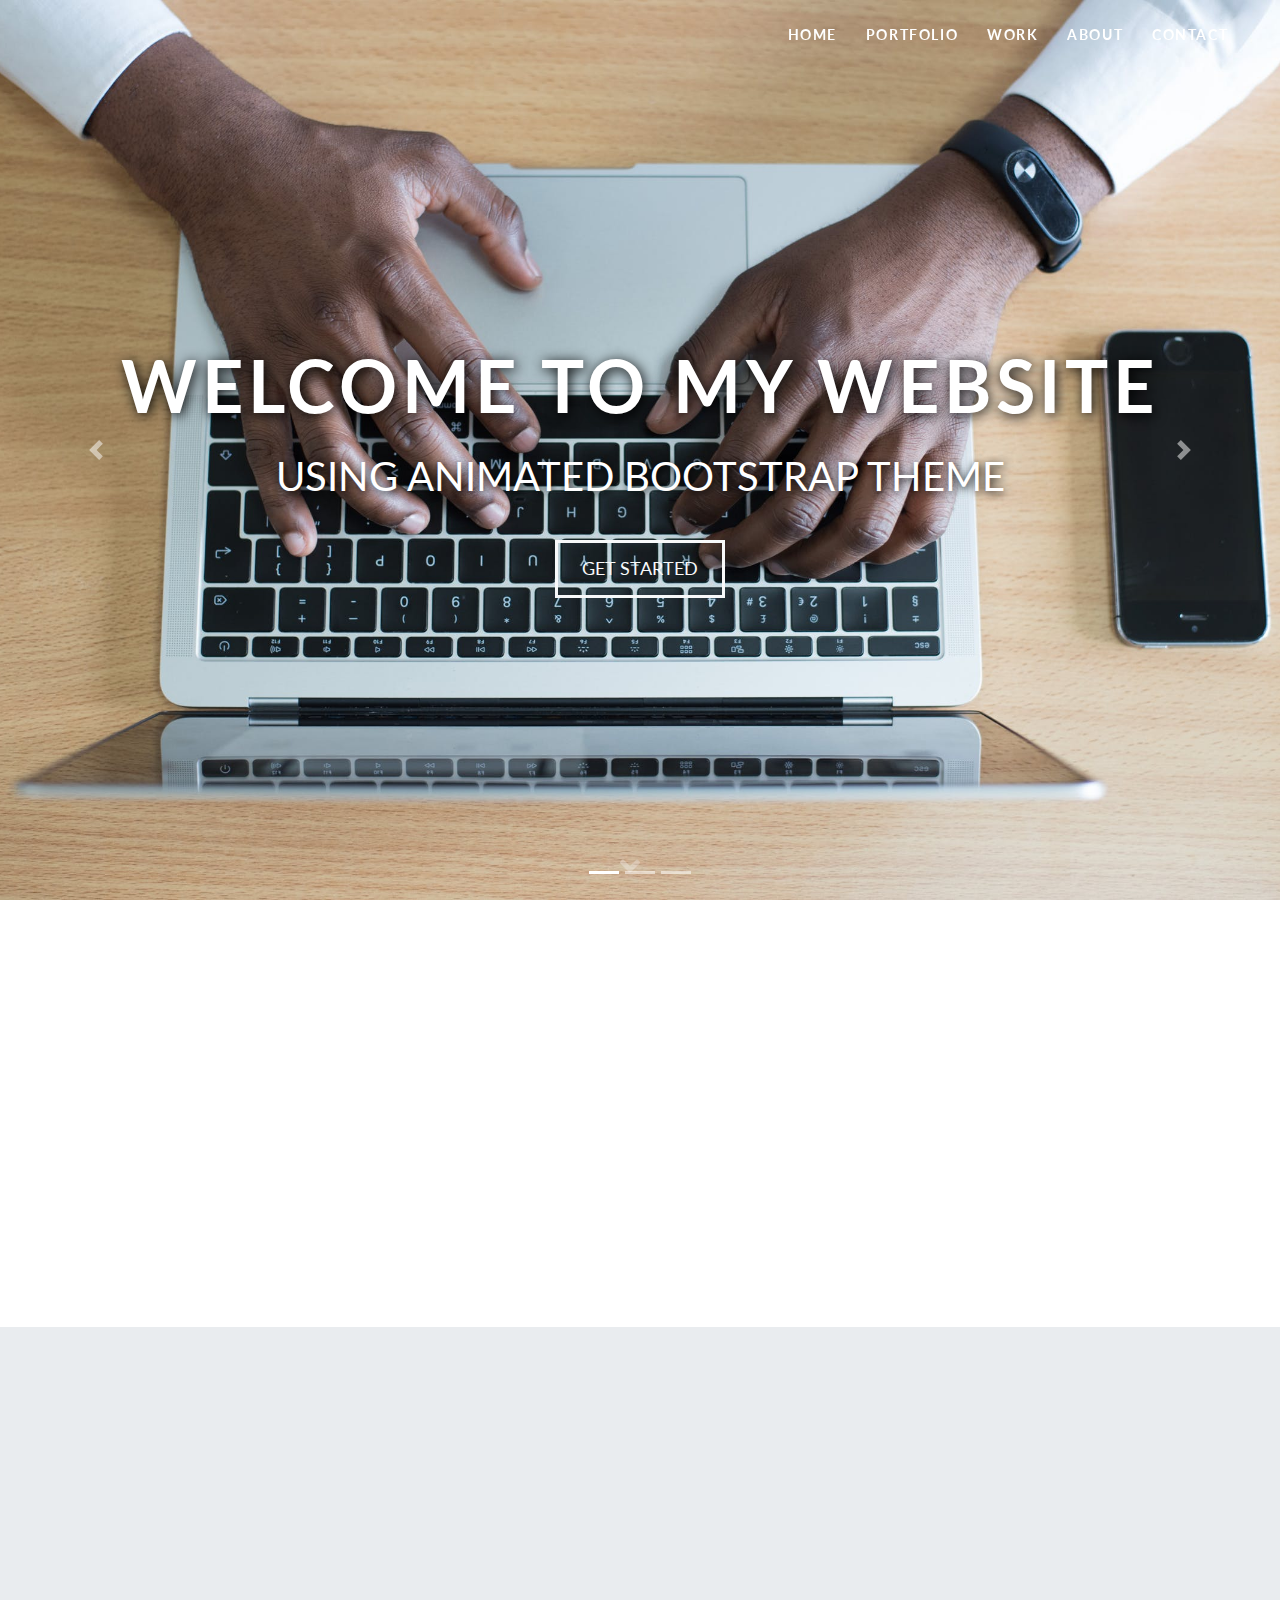
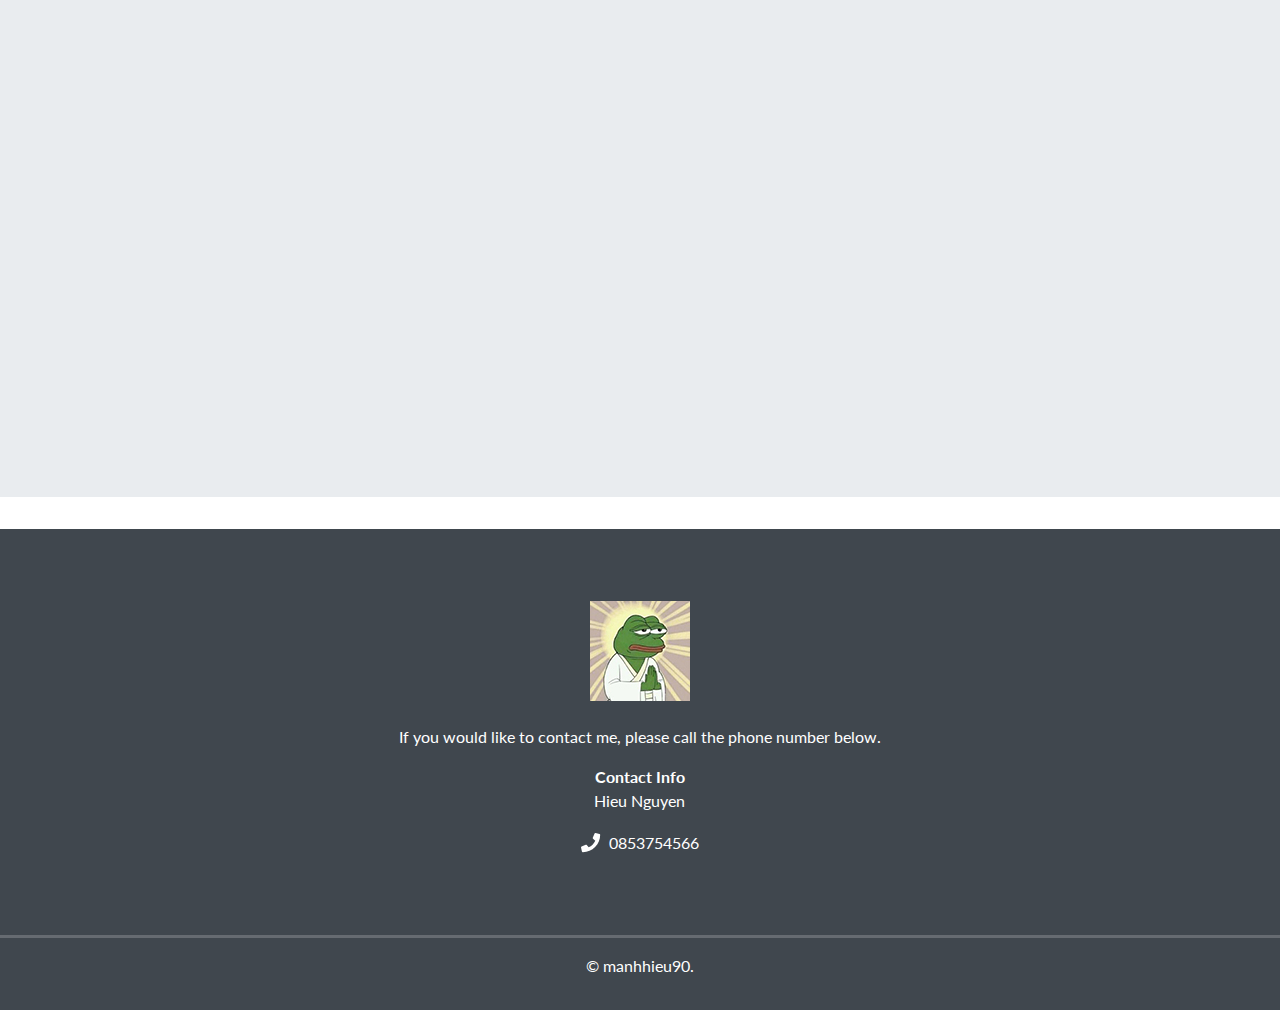
==== index.html @ 37bef9cb "First commit" ====
﻿<!DOCTYPE html>
<html lang="en">
<head>
    <title>Home Page</title>
    <meta charset="utf-8" />
    <meta name="viewport" content="width=device-width, initial-scale=1" />
    <link rel="shortcut icon" href="img/Letter_H_blue_34993.ico" />
    <link rel="stylesheet" href="bootstrap-4.1.3-dist/css/bootstrap.min.css" />
    <link rel="stylesheet" href="stylesheet/style.css" />
    <link rel="stylesheet" href="css/animate.css" />
    <link rel="stylesheet" href="css/arrow.css" />
    <link rel="stylesheet" href="css/fixed.css" />
    <link rel="stylesheet" href="css/lightbox.css" />
    <link rel="stylesheet" href="css/owl.carousel.css" />
    <link rel="stylesheet" href="css/owl.theme.default.css" />
    <link rel="stylesheet" href="css/waypoints.css" />
    <link href="fontawesome-free-5.12.1-web/css/all.css" rel="stylesheet" />
    <link href="fontawesome-free-5.12.1-web/css/all.min.css" rel="stylesheet" />
    <link href="fontawesome-free-5.12.1-web/css/solid.min.css" rel="stylesheet" />
</head>

<!--
    page outline per original theme selections:
    Page 1: Home/Programming Languages
    Page 2: Portfolio
    Page 3: Work Experience
    Page 4: About
    Page 5: Contact
    -->
<body data-spy="scroll" data-target="#navbarResponsive">

    <!-- Start Home Section -->
    <div id="home">

        <!-- Start Navigation Section -->
        <nav class="navbar navbar-expand-lg fixed-top">
            <div class="container-fluid">
                <button class="navbar-toggler" type="button" data-toggle="collapse" data-target="#navbarResponsive">
                    <span class="custom-toggle-icon"><i class="fas fa-bars"></i></span>
                </button>

                <div class="collapse navbar-collapse" id="navbarResponsive">
                    <ul class="navbar-nav ml-auto">
                        <li class="nav-item">
                            <a class="nav-link" href="index.html">Home</a>
                        </li>
                        <li class="nav-item">
                            <a class="nav-link" href="portfolio.html">Portfolio</a>
                        </li>
                        <li class="nav-item">
                            <a class="nav-link" href="work.html">Work</a>
                        </li>
                        <li class="nav-item">
                            <a class="nav-link" href="about.html">About</a>
                        </li>
                        <li class="nav-item">
                            <a class="nav-link" href="contact.html">Contact</a>
                        </li>
                    </ul>
                </div>
            </div>
        </nav>
        <!-- End Navigation Section -->
        <!--- Start Carousel Image Slider --->
        <div id="carouselExampleIndicators" class="carousel slide" data-ride="carousel" data-interval="10000">
            <ol class="carousel-indicators">
                <li data-target="#carouselExampleIndicators" data-slide-to="0" class="active"></li>
                <li data-target="#carouselExampleIndicators" data-slide-to="1"></li>
                <li data-target="#carouselExampleIndicators" data-slide-to="2"></li>
            </ol>
            <div class="carousel-inner" role="listbox">
                <!-- Slide One -->
                <div class="carousel-item active" style="background-image:url('img/image/pexels-photo-955402 (1).jpeg')" alt="apple">
                    <div class="carousel-caption text-center">
                        <div class="os-animation" data-animation="boundInUp" data-delay=".6s">
                            <h1>Welcome to my website</h1>
                        </div>
                        <div class="os-animation" data-animation="boundInUp" data-delay=".8s">
                            <h3>Using Animated Bootstrap Theme</h3>
                        </div>
                        <div class="os-animation" data-animation="boundInUp" data-delay="1s">
                            <a class="btn btn-outline-light btn-lg" href="#skills">Get Started</a>
                        </div>
                    </div>
                    <!-- End Carousel Caption -->
                </div>
                <!-- Slide Two -->
                <div class="carousel-item" style="background-image: url(img/image/pexels-photo-270373.jpeg)" alt="office-mobile"></div>
                <!-- Slide Three -->
                <div class="carousel-item" style="background-image: url(img/image/pexels-photo-450035.jpeg)" alt="office"></div>
            </div>
            <!-- End Carousel Inner -->
            <!-- Previous & Next Buttons -->
            <a class="carousel-control-prev" href="#carouselExampleIndicators" role="button" data-slide="prev">
                <span class="carousel-control-prev-icon" aria-hidden="true"></span>
                <span class="sr-only">Previous</span>
            </a>
            <a class="carousel-control-next" href="#carouselExampleIndicators" role="button" data-slide="next">
                <span class="carousel-control-next-icon" aria-hidden="true"></span>
                <span class="sr-only">Next</span>
            </a>
        </div>
        <!-- End Carousel Image Slider -->
        <!-- Start Landing Page Caption -->
        <div class="caption text-center">

            <div class="os-animation" data-animation="boundInUp" data-delay=".6s">
                <h1>Welcome to my website</h1>
            </div>

            <div class="os-animation" data-animation="boundInUp" data-delay=".8s">
                <h3>Animated Bootstrap Theme</h3>
            </div>

            <div class="os-animation" data-animation="boundInUp" data-delay="1s">
                <a class="btn btn-outline-light btn-lg" href="#skills">Get Started</a>
            </div>

        </div>
        <!-- End Landing Page Caption -->
        <!-- Bouncing Down Arrow -->
        <a class="down-arrow" href="#features">
            <div class="arrow bounce d-none d-md-block">
                <i class="fas fa-angle-down" aria-hidden="true"></i>
            </div>
        </a>
    </div>
    <!-- End Home Section -->
    <!-- Start Skill Section -->
    <div id="skills" class="offset">

        <!-- Start Animation -->
        <div class="os-animation" data-animation="fadeInUp">
            <div class="narrow text-center">
                <div class="col-12">
                    <h1>My name is Hieu Nguyen</h1>
                    <p class="lead">
                        I have studied coding in the University and had some working experience. My goal is gain as much knowledge as I can.
                    </p>
                    <a class="btn btn-secondary btn-sm" href="contact.html">Contact me</a>
                    <a class="btn btn-turquoise btn-sm" href="portfolio.html">See my portfolio</a>
                </div>
            </div>
        </div>
        <!-- End Animation -->
        <!-- Start Jumbotron -->
        <div class="jumbotron">
            <div class="narrow">

                <div class="os-animation" data-animation="fadeInUp">
                    <h3 class="heading">My Skills</h3>
                    <div class="heading-underline"></div>
                </div>

                <div class="row">

                    <div class="col-sm-6 col-md-4">
                        <div class="os-animation" data-animation="fadeInLeft">
                            <div class="skill">
                                <span class="fa-layers fa-4x">
                                    <i class="fab fa-java" data-fa-transform="shrink-6 right.25"></i>
                                </span>
                                <h3>Java</h3>
                                <p>I have working experience with java programming language. I used to worked with projects using java and Spring MVC framework.</p>
                            </div>
                        </div>
                    </div>

                    <div class="col-sm-6 col-md-4">
                        <div class="os-animation" data-animation="fadeInUp">
                            <div class="skill">
                                <span class="fa fa-layers fa-4x">
                                    <i class="fas fa-database"></i>
                                </span>
                                <h3>Oracle SQL</h3>
                                <p>I have had working experience with Oracle SQL and PLSQL in my previous project.</p>
                            </div>
                        </div>
                    </div>

                    <div class="col-sm-6 col-md-4">
                        <div class="os-animation" data-animation="fadeInRight">
                            <div class="skill">
                                <span class="fa-layers fa-4x">
                                    <i class="fab fa-html5"></i>
                                </span>
                                <h3>HTML 5</h3>
                                <p>I like creating static website using HTML, CSS and Bootstrap when I have free time because it is easy to learn and practice.</p>
                            </div>
                        </div>
                    </div>

                    <div class="col-sm-6 col-md-4">
                        <div class="os-animation" data-animation="fadeInLeft">
                            <div class="skill">
                                <span class="fa-layers fa-4x">
                                    <i class="fab fa-js-square"></i>
                                </span>
                                <h3>Javascript</h3>
                                <p>I have worked with Javascript too. In my opinion, I really like javascript because it is very dynamic programming language.</p>
                            </div>
                        </div>
                    </div>

                    <div class="col-sm-6 col-md-4">
                        <div class="os-animation" data-animation="fadeInUp">
                            <div class="skill">
                                <span class="fa-layers fa-4x">
                                    <i class="fab fa-angular"></i>
                                </span>
                                <h3>Angular</h3>
                                <p>I learned a bit of Angular JS when I was working in VNPT IT Service Company before.</p>
                            </div>
                        </div>
                    </div>

                    <div class="col-sm-6 col-md-4">
                        <div class="os-animation" data-animation="fadeInRight">
                            <div class="skill">
                                <span class="fa-layers fa-4x">
                                    <i class="fas fa-server"></i>
                                </span>
                                <h3>Networking</h3>
                                <p>
                                    I used to studied Network in the University but I did not use it for quite a long time so I think
                                    I will have to review my knowledge about networking again.
                                </p>
                            </div>
                        </div>
                    </div>
                </div> <!-- End Row -->
            </div> <!-- End Narrow -->
        </div>
        <!-- End Jumbotron -->
    </div>
    <!-- End Skill Section -->
    <!-- Start Footer Section -->
    <div class="offset">

        <footer>
            <div class="row justify-content-center">
                <div class="col-md-5 text-center">
                    <img src="img/19 - rzCjxTh.jpg" alt="pepe the frog" />
                    <p>
                        If you would like to contact me, please call the phone number below.
                    </p>
                    <strong>Contact Info</strong>
                    <p>Hieu Nguyen<br /><i class="fas fa-phone fa-sm"></i><a href="tel:+84 853754566">0853754566</a></p>
                </div>

                <hr class="socket" />
                &copy; manhhieu90.
            </div>
        </footer>
    </div>
    <!-- End Footer Section -->
    <!--Script Source Files-->
    <script src="js/jquery-3.3.1.min.js"></script>
    <script src="js/all.js"></script>
    <script src="bootstrap-4.1.3-dist/js/bootstrap.min.js"></script>
    <script src="js/contact.js"></script>
    <script src="js/custom.js"></script>
    <script src="js/jquery.counterup.js"></script>
    <script src="js/jquery.waypoints.min.js"></script>
    <script src="js/lightbox.js"></script>
    <script src="js//owl.carousel.js"></script>
    <script src="js/validator.js"></script>
    <script src="js/waypoints.js"></script>
    <script src="fontawesome-free-5.12.1-web/js/all.js"></script>
    <script src="fontawesome-free-5.12.1-web/js/solid.min.js"></script>
    <!--End of Script Source Files-->
</body>
</html>
---- stylesheet/style.css ----
﻿@import url('https://fonts.googleapis.com/css?family=Lato:400,700&display=swap');

body {
    overflow-x: hidden;
    font-family: 'Lato', sans-serif;
    color: #505962;
}

.offset:before {
    display: block;
    content: "";
    height: 4rem;
    margin-top: -4rem;
}

/*-- Extra Boostrap Column Padding --*/
[class*="col-"] {
    padding: 1rem;
}

/*============ Start Navigation Section ==================*/
.navbar {
    padding: .7rem 1rem;
    text-transform: uppercase;
    font-size: .9rem;
    font-weight: 700;
    letter-spacing: .1rem;
    transition: background-color .5s ease 0s;
}

.navbar-brand img {
    height: 2rem;
}

.svg-inline--fa.fa-w-14 {
    color: white;
    font-size: 1.6rem;
}

.navbar-nav li {
    padding-right: .8rem;
}

.navbar-nav .nav-link {
    color: white;
    padding-top: .8rem;
}

    .navbar-nav .nav-link.active,
    .navbar-nav .nav-link:hover {
        color: #0094ff;
    }

.navbar.solid {
    background: rgba(0, 0, 0, 0.7) !important;
    transition: background-color 1s ease 0s;
}

.navbar.always-solid {
    background: rgba(0, 0, 0, 0.7) !important;
}

#title-heading {
    background: url(../img/fixed/apple.png) no-repeat;
    background-color: rgba(0, 0, 0, 0.1) !important;
    width: 100%;
    max-height: 7rem !important;
    background-size: cover;
    margin-top: 4rem;
}

    #title-heading .row {
        width: 100% !important;
        padding: 1rem 2rem 2rem;
    }

h3.title-heading {
    font-size: 1.9rem;
    font-weight: 700;
    text-transform: uppercase;
    margin: 0 0 .8rem 0;
}

.title-heading-underline {
    width: 5rem;
    height: .2rem;
    background-color: #1ebba3;
}
/*============ Image Slider ==================*/
.carousel-item {
    height: 100vh; /*===== Change height of Image Slider =====*/
    min-height: 18.75rem; /*==== (300px for mobile) ===*/
    background: no-repeat center center scroll;
    -webkit-background-size: cover;
    -moz-background-size: cover;
    -o-background-size: cover;
    background-size: cover;
    background-color: #1A1A1A; /*=== For Firefox white between sliders ===*/
}

    /*============ Change Carousel Transition Speed ==================*/
    .carousel-item-next, .carousel-item-prev, .carousel-item.active {
        display: block;
        transition: -webkit-transform 1.2s ease;
        transition: transform 1.2s ease;
        transition: transform 1.2s ease, -webkit-transform 1.2s ease;
    }

.carousel-caption {
    min-width: 100%;
    max-width: 100%;
    position: absolute;
    top: 38%;
    z-index: 1;
    right: 0;
    left: 0;
    padding: 0;
}

.carousel-item h1 {
    color: white;
    font-size: 4.5rem;
    text-transform: uppercase;
    font-weight: 700;
    letter-spacing: .3rem;
    text-shadow: .1rem .1rem .8rem black;
    padding-bottom: 1rem;
}

.carousel-item h3 {
    color: white;
    font-size: 2.5rem;
    text-transform: uppercase;
    font-weight: 400;
    text-shadow: .1rem .1rem .5rem black;
    padding-bottom: 2rem;
}

.btn-lg {
    border-width: medium;
    border-radius: 0;
    padding: .8rem 1.5rem;
    font-size: 1.1rem;
    font-weight: 400;
    text-transform: uppercase;
    display: inline-block !important;
}

/*============ Skill Section ==================*/
.narrow {
    width: 75%;
    margin: 0 auto;
    padding-top: 2rem;
}

.btn-sm {
    border-width: medium;
    border-radius: 30px;
    padding: .5rem 1.1rem;
    font-size: .9rem;
    font-weight: 400;
    text-transform: uppercase;
    margin: 1rem;
}

.btn-turquoise {
    border-color: #1ebba3;
    background-color: #1abba3;
    color: white;
}

    .btn-turquoise:hover,
    .btn-turquoise:focus {
        border-color: #189583;
        background-color: #189583;
        color: white;
    }

.jumbotron {
    margin-bottom: 2rem;
    border-radius: 0;
    padding: 1rem 0 3rem;
}

h3.heading {
    font-size: 1.9rem;
    font-weight: 700;
    text-transform: uppercase;
    text-align: center;
    margin-bottom: 1.9rem;
}

.heading-underline {
    width: 3rem;
    height: .2rem;
    background-color: #1ebba3;
    margin: 0 auto;
    margin-bottom: 0 auto 2rem;
}

.skill {
    text-align: center;
}

    .skill .fa-layers {
        color: #1ebba3;
        height: 6rem;
        margin: 0 auto;
    }

    .skill h3 {
        font-size: 1.3rem;
        text-transform: uppercase;
        padding-bottom: .4rem;
    }

    .skill p {
        font-size: 1.1rem;
    }

/*============ Contact Section ==================*/
footer {
    background-color: #40474e;
    color: #FFF;
    padding: 2rem 0 2rem;
}

    footer img {
        margin: 1.5rem 0;
    }

    footer a {
        color: #FFF;
    }

    footer svg.svg-inline--fa {
        font-size: 1.2rem;
        margin: 1.2rem .5rem 0 0;
    }

        footer svg.svg-inline--fa:hover {
            color: #1ebba3 !important;
        }

hr.socket {
    width: 100%;
    border-top: .2rem solid #666b71;
    margin-top: 3rem;
}

/*============ Portfolio Section ==================*/
#fixed-2 {
    background-image: url(../img/fixed/apple.png);
    z-index: -1;
}

.light {
    background-color: rgba(255, 255, 255, .85);
    padding: 3rem 2rem 2rem;
    z-index: 1000 !important;
}

.card {
    border-radius: 0;
    border: .1rem solid rgba(0, 0, 0, .075);
    box-shadow: 0 0 .8rem rgba(0, 0, 0, .075);
    margin: 0 1rem;
    transition: transform .4s ease;
}

.card-img-top {
    border-radius: 0;
}

.card:hover {
    transform: scale(.95);
}

.card h4 {
    font-weight: 700;
}

.card h5 {
    color: #1ebba3;
}

.card p {
    border-top: .1rem solid rgba(0, 0, 0, .1);
    border-bottom: .1rem solid rgba(0, 0, 0, .1);
    padding: 1rem;
    margin: 1rem 0 1.5rem;
}

/*============ Jobs Section ==================*/
.jobs img {
    width: 100%;
    padding: 0 2rem;
}

.padding {
    padding-bottom: 2rem;
}

/*============ Contact Section ==================*/
.contact {
    background-size: cover;
    color: white;
    margin: 5rem;
}

    .contact .row {
        background-color: rgba(0, 0, 0, 0.1);
        padding: 1rem 2rem 3rem;
    }

    .contact a {
        color: white;
    }

    .contact svg.svg-inline--fa {
        font-size: 1.6rem;
        margin: 1.2rem .5rem 0 0;
    }

    .contact h3 {
        text-transform: uppercase;
        margin: 1.5rem 0;
        color: #1A1A1A;
    }

    .contact svg.svg-inline--fa {
        font-size: 1.6rem;
        margin: 1.2rem .5rem 0 0;
    }
/*--- Start Contact Form ---*/
.form-group {
    margin-bottom: 1.3rem;
}

.form-control {
    border-radius: 0;
    border: .15rem solid #666b71;
    font-size: 1.1rem;
}

    .form-control:focus {
        background: #FFF;
        border: .15rem solid #666b71;
    }

.form-group input::placeholder,
.form-group textarea::placeholder {
    color: #b2b5b8 !important;
}

input.btn {
    cursor: pointer;
}

hr.socket {
    border-top: .2rem solid #666b71;
    width: 100%;
}

/*--- Media Queries ---*/
@media(max-width:991px) {
    .caption h1 {
        font-size: 3.5rem;
        letter-spacing: .2rem;
        padding-bottom: .8rem;
    }

    .caption h3 {
        font-size: 1.7rem;
        padding-bottom: 1.2rem;
    }

    .btn-lg {
        padding: .6rem 1.1rem;
        font-size: 1rem;
    }

    .narrow h1 {
        font-size: 1.8rem;
    }

    .jobs img {
        width: 50%;
        margin: 0 auto;
    }

    .card a{
        padding:0 auto;
    }
}

/* Devices under 576px (sm) */
@media(max-width: 575px) {
    .caption h1 {
        font-size: 1.9rem;
        letter-spacing: .1rem;
        padding-bottom: .4rem;
    }

    .caption h3 {
        font-size: 1.2rem;
        padding-bottom: 1rem;
    }

    .btn-lg {
        padding: .4rem .9rem;
        font-size: .9rem;
    }

    .narrow {
        width: 85%;
    }

    .jobs img {
        width: 30%;
        margin: 0 auto;
    }

    .card a{
        padding:0 auto;
    }
}
---- css/arrow.css ----
.bounce { /*arrow bouncing duration*/
  -moz-animation: bounce 2s infinite;
  -webkit-animation: bounce 2s infinite;
  animation: bounce 2s infinite;
}
.arrow {
  position: absolute;
  bottom: 0;
  left: 50%;
  margin-left: -20px;
  width: 60px;
  height: 50px; /*change with size of arrow to make it sit on bottom of page*/
}
a.down-arrow {
  display: block;
  color: #fff; /*arrow color*/
}
.down-arrow svg.svg-inline--fa {
  opacity: .3; /*arrow opacity*/
  font-size: 2rem; /*arrow size*/
}
.down-arrow svg.svg-inline--fa:hover {
  opacity: .5; /*arrow hover opacity*/
}
@-moz-keyframes bounce {
  0%, 20%, 50%, 80%, 100% {
    -moz-transform: translateY(0);
    transform: translateY(0);
  }
  40% {
    -moz-transform: translateY(-30px);
    transform: translateY(-30px);
  }
  60% {
    -moz-transform: translateY(-15px);
    transform: translateY(-15px);
  }
}
@-webkit-keyframes bounce {
  0%, 20%, 50%, 80%, 100% {
    -webkit-transform: translateY(0);
    transform: translateY(0);
  }
  40% {
    -webkit-transform: translateY(-30px);
    transform: translateY(-30px);
  }
  60% {
    -webkit-transform: translateY(-15px);
    transform: translateY(-15px);
  }
}
@keyframes bounce {
  0%, 20%, 50%, 80%, 100% {
    -moz-transform: translateY(0);
    -ms-transform: translateY(0);
    -webkit-transform: translateY(0);
    transform: translateY(0);
  }
  40% {
    -moz-transform: translateY(-30px);
    -ms-transform: translateY(-30px);
    -webkit-transform: translateY(-30px);
    transform: translateY(-30px);
  }
  60% {
    -moz-transform: translateY(-15px);
    -ms-transform: translateY(-15px);
    -webkit-transform: translateY(-15px);
    transform: translateY(-15px);
  }
}
---- css/fixed.css ----
/*--- Bootstrap Mobile Gutter Fix --*/
.row, .container-fluid {
margin-left: 0px!important;
margin-right: 0px!important;
}

/*--- Fix for Fixed Navbar jumping on scroll --*/
.fixed-top  {
 -webkit-backface-visibility: hidden;
}

/*--- Fixed Landing Page Section --*/
.landing {
  position: relative;
  width: 100%;
  height: 100vh; /* Change height of landing page image. */
  display: table;
  z-index: -1;
}
.home-wrap {
  clip: rect(0, auto, auto, 0);
  position: absolute;
  top: 0;
  left: 0;
  width: 100%;
  height: 100%;
}
.home-inner {
  position: fixed; /* Change to relative to remove fixed style. */
  display: table;
  top: 0;
  left: 0;
  width: 100%;
  height: 100%;
  background-size: cover;
  background-position: center center;
  -webkit-transform: translateZ(0);
          transform: translateZ(0);
  will-change: transform;
}

/*--- iOS Fixed Background Image --*/
.fixed-background {
  position: relative;
  width: 100%;
}
.fixed-wrap {
  clip: rect(0, auto, auto, 0);
  position: absolute;
  top: 0;
  left: 0;
  width: 100%;
  height: 100%;
  z-index: -999!important;
}
/*--- Features Dark Background Image --*/
#fixed {
  position: fixed;
  display: block;
  top: 0;
  left: 0;
  width: 100%;
  height: 100%;
  background-size: cover;
  background-position: center center;
  -webkit-transform: translateZ(0);
          transform: translateZ(0);
  will-change: transform;
}
/*--- Team Light Background Image --*/
#fixed-2 {
  position: fixed;
  display: block;
  top: 0;
  left: 0;
  width: 100%;
  height: 100%;
  background-size: cover;
  background-position: center center;
  -webkit-transform: translateZ(0);
          transform: translateZ(0);
  will-change: transform;
}
/*--- Prevent WayPoints from Browser Window Scrolling On Mobile --*/
/* Devices under 768px (md) */
@media (max-width: 767px) {
  .row {
    overflow-x: hidden;
    overflow-y: hidden;
  }
}
---- css/waypoints.css ----
/*============= WAYPOINTS =============*/

.os-animation{
  opacity: 0;
  margin: 0!important;
  max-width: 100%;
 }
 .os-animation.animated {
  opacity: 1;
 }


/*--- TURN OFF ANIMATION ON MOBILE *
@media (max-width: 768px) {
.animated, .os-animation {
	-webkit-animation: none;
	-moz-animation: none;
	-o-animation: none;
	animation: none;
	opacity: 1;
	-webkit-animation-delay: none !important;
	-moz-animation-delay: none !important;
	animation-delay: none !important;
	}
}
---- fontawesome-free-5.12.1-web/css/solid.min.css ----
/*!
 * Font Awesome Free 5.12.1 by @fontawesome - https://fontawesome.com
 * License - https://fontawesome.com/license/free (Icons: CC BY 4.0, Fonts: SIL OFL 1.1, Code: MIT License)
 */
@font-face{font-family:"Font Awesome 5 Free";font-style:normal;font-weight:900;font-display:auto;src:url(../webfonts/fa-solid-900.eot);src:url(../webfonts/fa-solid-900.eot?#iefix) format("embedded-opentype"),url(../webfonts/fa-solid-900.woff2) format("woff2"),url(../webfonts/fa-solid-900.woff) format("woff"),url(../webfonts/fa-solid-900.ttf) format("truetype"),url(../webfonts/fa-solid-900.svg#fontawesome) format("svg")}.fa,.fas{font-family:"Font Awesome 5 Free";font-weight:900}
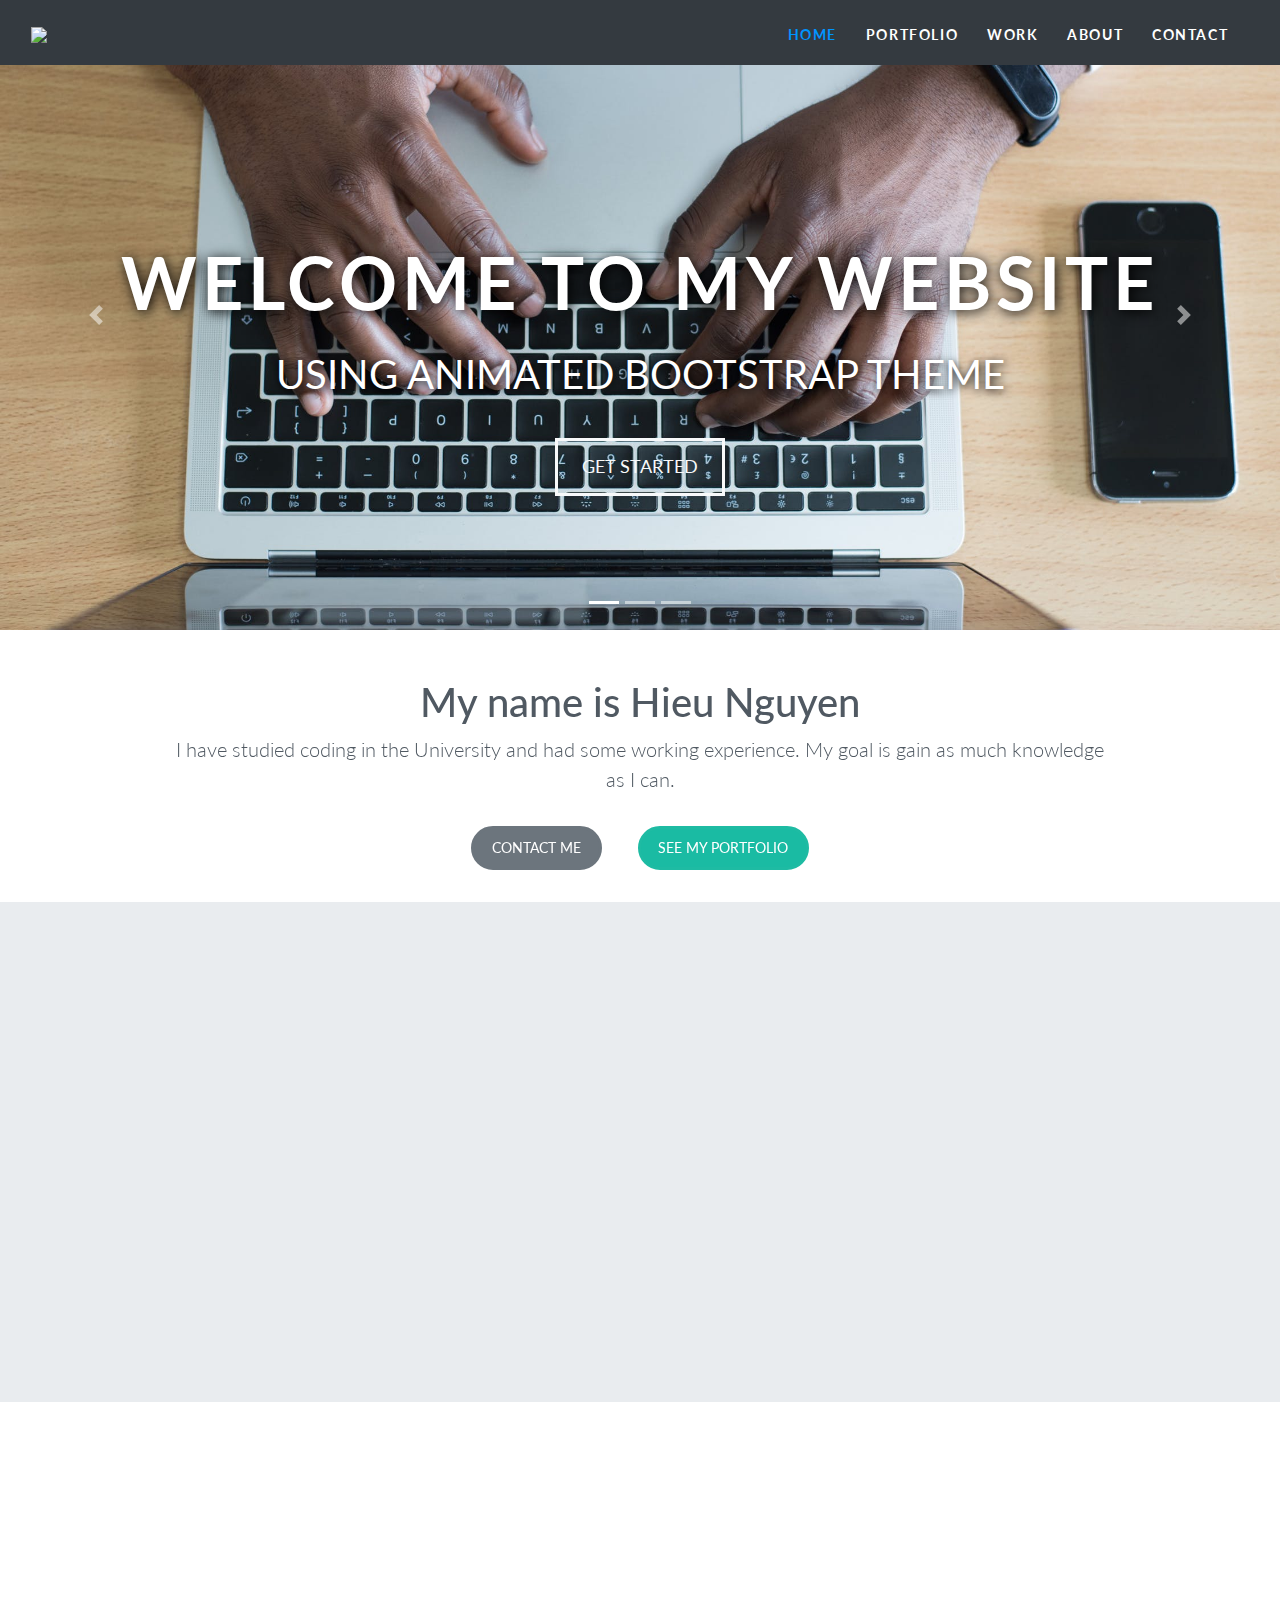
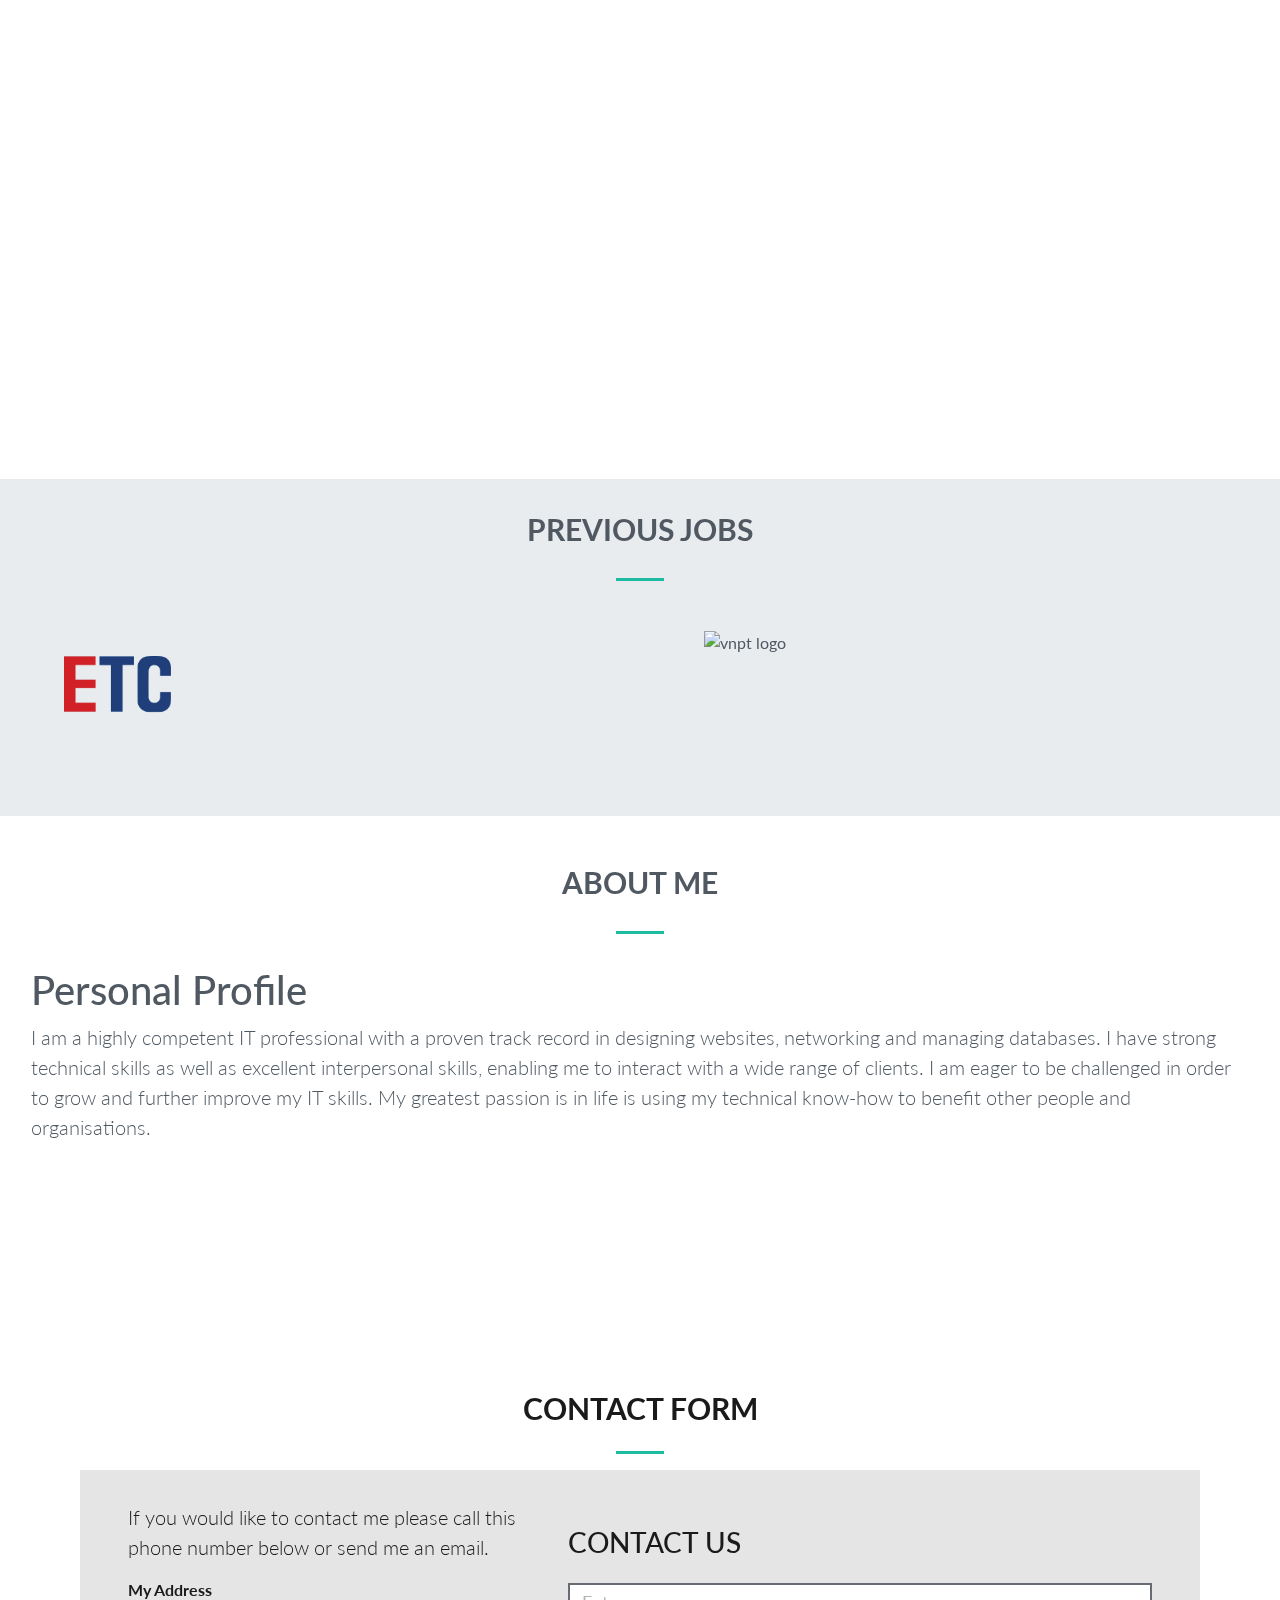
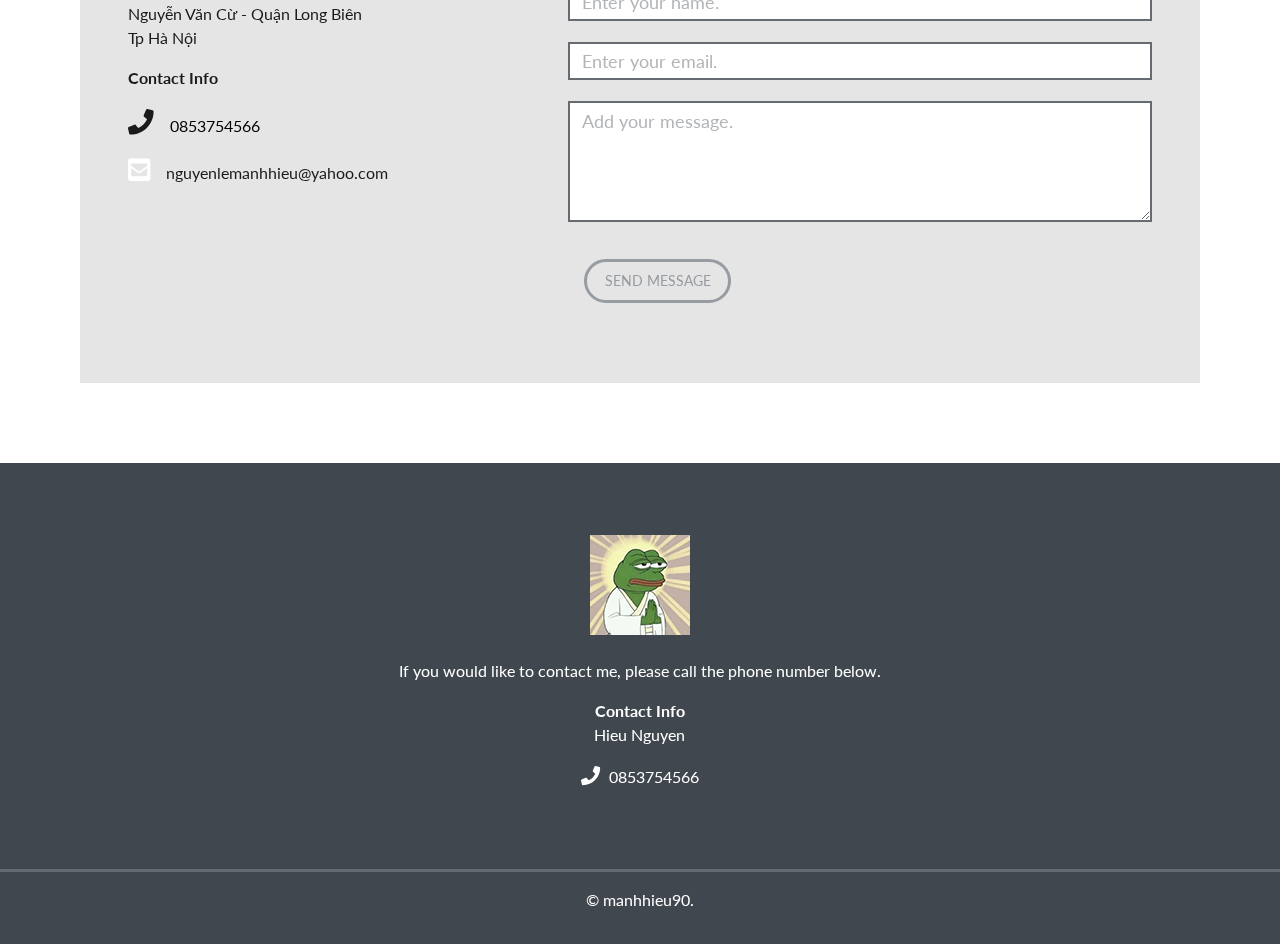
==== commit d027625e: "update 15 May 2021 12:22AM" ====
--- a/index.html
+++ b/index.html
@@ -5,18 +5,20 @@
     <meta charset="utf-8" />
     <meta name="viewport" content="width=device-width, initial-scale=1" />
     <link rel="shortcut icon" href="img/Letter_H_blue_34993.ico" />
-    <link rel="stylesheet" href="bootstrap-4.1.3-dist/css/bootstrap.min.css" />
-    <link rel="stylesheet" href="stylesheet/style.css" />
-    <link rel="stylesheet" href="css/animate.css" />
-    <link rel="stylesheet" href="css/arrow.css" />
-    <link rel="stylesheet" href="css/fixed.css" />
-    <link rel="stylesheet" href="css/lightbox.css" />
-    <link rel="stylesheet" href="css/owl.carousel.css" />
-    <link rel="stylesheet" href="css/owl.theme.default.css" />
-    <link rel="stylesheet" href="css/waypoints.css" />
-    <link href="fontawesome-free-5.12.1-web/css/all.css" rel="stylesheet" />
-    <link href="fontawesome-free-5.12.1-web/css/all.min.css" rel="stylesheet" />
-    <link href="fontawesome-free-5.12.1-web/css/solid.min.css" rel="stylesheet" />
+    <link rel="stylesheet" href="bootstrap-4.1.3-dist/css/bootstrap.min.css" type="text/css">
+    <link rel="stylesheet" href="stylesheet/style.css" type="text/css">
+    <link rel="stylesheet" href="css/animate.css" type="text/css">
+    <link rel="stylesheet" href="css/arrow.css" type="text/css">
+    <link rel="stylesheet" href="css/fixed.css" type="text/css">
+    <link rel="stylesheet" href="css/lightbox.css" type="text/css">
+    <link rel="stylesheet" href="css/owl.carousel.css" type="text/css">
+    <link rel="stylesheet" href="css/owl.theme.default.css" type="text/css">
+    <link rel="stylesheet" href="css/waypoints.css" type="text/css">
+    <link rel="stylesheet" href="fontawesome-free-5.15.2-web/css/all.css" type="text/css">
+    <link rel="stylesheet" href="fontawesome-free-5.15.2-web/css/all.min.css" type="text/css">
+    <link rel="stylesheet" href="fontawesome-free-5.15.2-web/css/solid.min.css" type="text/css">
+    <link rel="preconnect" href="https://fonts.gstatic.com">
+    <link rel="stylesheet" href="https://fonts.googleapis.com/css?family=Lato:400,700&display=swap" type="text/css">
 </head>
 
 <!--
@@ -33,8 +35,9 @@
     <div id="home">
 
         <!-- Start Navigation Section -->
-        <nav class="navbar navbar-expand-lg fixed-top">
+        <nav class="navbar navbar-expand-md fixed-top bg-dark">
             <div class="container-fluid">
+                <a class="navbar-brand" href="index.html"><img src="./img/pepe.jpg"></a>
                 <button class="navbar-toggler" type="button" data-toggle="collapse" data-target="#navbarResponsive">
                     <span class="custom-toggle-icon"><i class="fas fa-bars"></i></span>
                 </button>
@@ -42,19 +45,19 @@
                 <div class="collapse navbar-collapse" id="navbarResponsive">
                     <ul class="navbar-nav ml-auto">
                         <li class="nav-item">
-                            <a class="nav-link" href="index.html">Home</a>
+                            <a class="nav-link" href="#home">Home</a>
                         </li>
                         <li class="nav-item">
-                            <a class="nav-link" href="portfolio.html">Portfolio</a>
+                            <a class="nav-link" href="#portfolio">Portfolio</a>
                         </li>
                         <li class="nav-item">
-                            <a class="nav-link" href="work.html">Work</a>
+                            <a class="nav-link" href="#works">Work</a>
                         </li>
                         <li class="nav-item">
-                            <a class="nav-link" href="about.html">About</a>
+                            <a class="nav-link" href="#about">About</a>
                         </li>
                         <li class="nav-item">
-                            <a class="nav-link" href="contact.html">Contact</a>
+                            <a class="nav-link" href="#contact">Contact</a>
                         </li>
                     </ul>
                 </div>
@@ -102,7 +105,7 @@
         </div>
         <!-- End Carousel Image Slider -->
         <!-- Start Landing Page Caption -->
-        <div class="caption text-center">
+        <!-- <div class="caption text-center">
 
             <div class="os-animation" data-animation="boundInUp" data-delay=".6s">
                 <h1>Welcome to my website</h1>
@@ -113,10 +116,10 @@
             </div>
 
             <div class="os-animation" data-animation="boundInUp" data-delay="1s">
-                <a class="btn btn-outline-light btn-lg" href="#skills">Get Started</a>
-            </div>
-
-        </div>
+                <a class="btn btn-outline-dark btn-lg" href="#skills">Get Started</a>
+            </div>
+
+        </div> -->
         <!-- End Landing Page Caption -->
         <!-- Bouncing Down Arrow -->
         <a class="down-arrow" href="#features">
@@ -137,8 +140,8 @@
                     <p class="lead">
                         I have studied coding in the University and had some working experience. My goal is gain as much knowledge as I can.
                     </p>
-                    <a class="btn btn-secondary btn-sm" href="contact.html">Contact me</a>
-                    <a class="btn btn-turquoise btn-sm" href="portfolio.html">See my portfolio</a>
+                    <a class="btn btn-secondary btn-sm" href="#contact">Contact me</a>
+                    <a class="btn btn-turquoise btn-sm" href="#portfolio">See my portfolio</a>
                 </div>
             </div>
         </div>
@@ -158,10 +161,9 @@
                         <div class="os-animation" data-animation="fadeInLeft">
                             <div class="skill">
                                 <span class="fa-layers fa-4x">
-                                    <i class="fab fa-java" data-fa-transform="shrink-6 right.25"></i>
+                                     <i><img src="./icons/java.svg" alt="Java"></i>
                                 </span>
                                 <h3>Java</h3>
-                                <p>I have working experience with java programming language. I used to worked with projects using java and Spring MVC framework.</p>
                             </div>
                         </div>
                     </div>
@@ -169,12 +171,11 @@
                     <div class="col-sm-6 col-md-4">
                         <div class="os-animation" data-animation="fadeInUp">
                             <div class="skill">
-                                <span class="fa fa-layers fa-4x">
-                                    <i class="fas fa-database"></i>
+                                <span class="fa-layers fa-4x">
+                                    <i><img src="./icons/oracle.svg" alt="Oracle"></i>
                                 </span>
                                 <h3>Oracle SQL</h3>
-                                <p>I have had working experience with Oracle SQL and PLSQL in my previous project.</p>
-                            </div>
+                              </div>
                         </div>
                     </div>
 
@@ -182,10 +183,9 @@
                         <div class="os-animation" data-animation="fadeInRight">
                             <div class="skill">
                                 <span class="fa-layers fa-4x">
-                                    <i class="fab fa-html5"></i>
+                                    <i><img src="./icons/html.svg" alt="Html"></i>
                                 </span>
                                 <h3>HTML 5</h3>
-                                <p>I like creating static website using HTML, CSS and Bootstrap when I have free time because it is easy to learn and practice.</p>
                             </div>
                         </div>
                     </div>
@@ -194,11 +194,10 @@
                         <div class="os-animation" data-animation="fadeInLeft">
                             <div class="skill">
                                 <span class="fa-layers fa-4x">
-                                    <i class="fab fa-js-square"></i>
+                                    <i><img src="./icons/javascript.svg" alt="Javascript"></i>
                                 </span>
                                 <h3>Javascript</h3>
-                                <p>I have worked with Javascript too. In my opinion, I really like javascript because it is very dynamic programming language.</p>
-                            </div>
+                             </div>
                         </div>
                     </div>
 
@@ -206,11 +205,10 @@
                         <div class="os-animation" data-animation="fadeInUp">
                             <div class="skill">
                                 <span class="fa-layers fa-4x">
-                                    <i class="fab fa-angular"></i>
+                                    <i><img src="./icons/angular.svg" alt="Angular"></i>
                                 </span>
                                 <h3>Angular</h3>
-                                <p>I learned a bit of Angular JS when I was working in VNPT IT Service Company before.</p>
-                            </div>
+                             </div>
                         </div>
                     </div>
 
@@ -218,14 +216,10 @@
                         <div class="os-animation" data-animation="fadeInRight">
                             <div class="skill">
                                 <span class="fa-layers fa-4x">
-                                    <i class="fas fa-server"></i>
+                                    <i><img src="./icons/network.svg" alt="Networking"></i>
                                 </span>
                                 <h3>Networking</h3>
-                                <p>
-                                    I used to studied Network in the University but I did not use it for quite a long time so I think
-                                    I will have to review my knowledge about networking again.
-                                </p>
-                            </div>
+                             </div>
                         </div>
                     </div>
                 </div> <!-- End Row -->
@@ -234,6 +228,188 @@
         <!-- End Jumbotron -->
     </div>
     <!-- End Skill Section -->
+     <!--- Start Portfolio Section --->
+     <div id="portfolio" class="offset">
+
+        <!--- Start Fixed Background IMG Light --->
+
+        <div class="fixed-background">
+
+            <div class="row light">
+
+                <div class="col-12 os-animation" data-animation="fadeInUp">
+                    <h3 class="heading">My Website Templates and Java pet project</h3>
+                    <div class="heading-underline"></div>
+                </div>
+
+                <div class="col-md-12">
+
+                    <div class="os-animation" data-animation="fadeInUp">
+                        <div id="team-slider" class="owl-carousel owl-theme">
+
+                            <div class="card text-center">
+                                <img class="card-img-top" src="img/web images/airbnb-apartment-appartment-584399.jpg" alt="website 1 template" />
+                                <div class="card-body">
+                                    <h4>Website 1 Template</h4>
+                                    <a href="http://website1.manhhieu90.info/" class="btn btn-outline-secondary btn-sm" target="_blank">Click here to go to the page</a>
+                               </div>
+                            </div>
+
+                            <div class="card text-center">
+                                <img class="card-img-top" src="img/web images/computers.png" alt="website 2 template" />
+                                <div class="card-body">
+                                    <h4>Website 2 Template</h4>
+                                    <a href="http://website2.manhhieu90.info/" class="btn btn-outline-secondary btn-sm" target="_blank">Click here to go to the page</a>
+                                 </div>
+                            </div>
+
+                            <div class="card text-center">
+                                <img class="card-img-top" src="img/web images/landing.png" alt="website 3 template" />
+                                <div class="card-body">
+                                    <h4>Website 3 Template</h4>
+                                    <a href="http://website3.manhhieu90.info/" class="btn btn-outline-secondary btn-sm" target="_blank">Click here to go to the page</a>
+                                </div>
+                            </div>
+
+                            <div class="card text-center">
+                                <img class="card-img-top" src="img/web images/pexels-photo-1552242.jpeg" alt="website 4 template" />
+                                <div class="card-body">
+                                    <h4>Website 4 Template</h4>
+                                    <a href="http://website4.manhhieu90.info/" class="btn btn-outline-secondary btn-sm" target="_blank">Click here to go to the page</a>
+                                 </div>
+                            </div>
+
+                            <div class="card text-center">
+                                <img class="card-img-top" src="img/web images/red.png" alt="website 5 template" />
+                                <div class="card-body">
+                                    <h4>Website 5 Template</h4>
+                                    <a href="http://website5.manhhieu90.info/" class="btn btn-outline-secondary btn-sm" target="_blank">Click here to go to the page</a>
+                                </div>
+                            </div>
+
+                            <div class="card text-center">
+                                <img class="card-img-top" src="img/web images/Capture.png" alt="java web app" />
+                                <div class="card-body">
+                                    <h4>Java Web App</h4>
+                                    <a href="http://website6.manhhieu90.info/" class="btn btn-outline-secondary btn-sm" target="_blank">Click here to go to the page</a>
+                                </div>
+                            </div>
+
+                        </div> <!-- End Team Slider -->
+
+                    </div> <!--- End Animation --->
+
+                </div> <!-- End col-md-12 -->
+
+            </div><!-- End of Row Light -->
+
+            <div class="fixed-wrap">
+                <div id="fixed-2">
+
+                </div>
+            </div>
+
+        </div> <!-- End Fixed Background IMG Light-->
+
+    </div>  <!--- End Portfolio Section --->
+    <!-- Start Works Section -->
+    <div id="works" class="offset">
+
+        <!-- Start Jumbotron -->
+        <div class="jumbotron">
+
+            <div class="col-12 text-center">
+                <h3 class="heading">Previous Jobs</h3>
+                <div class="heading-underline"></div>
+            </div>
+
+            <div class="row">
+
+                <div class="col-md-6 jobs">
+                    <div class="row">
+                        <div class="col-md-4">
+                            <img src="img/logo/ETClogo.png" alt="etc logo" />
+                        </div>
+                    </div>
+                </div>
+
+                <div class="col-md-6 jobs">
+                    <div class="row">
+                        <div class="col-md-4">
+                            <img src="./icons/microtec.png" alt="vnpt logo" />
+                        </div>
+                </div>
+
+            </div>
+        </div> <!-- End Jumbotron -->
+
+    </div> <!--- End Works Section --->
+    <!-- Start About Section -->
+    <div id="about">
+
+        <!-- Two Columns Section -->
+        <div class="container-fluid padding">
+            <div class="col-12 text-center">
+                <h3 class="heading">About Me</h3>
+                <div class="heading-underline"></div>
+            </div>
+            <div class="row padding">
+                <div class="col-md-12 col-lg-12">
+                    <h1 class="heading">Personal Profile</h1>
+                    <p class="lead">
+                        I am a highly competent IT professional with a proven track record in designing websites, networking and
+                        managing databases. I have strong technical skills as well as excellent interpersonal skills, enabling me
+                        to interact with a wide range of clients. I am eager to be challenged in order to grow and further improve
+                        my IT skills. My greatest passion is in life is using my technical know-how to benefit other people and organisations.
+                    </p>
+                </div>
+                <div class="col-lg-6"></div>
+            </div>
+        </div> <!-- End Container -->
+    </div><!-- End About Section -->
+     <!-- Start Contact Section -->
+     <div id="contact" class="offset">
+        <div class="contact">
+            <div class="col-12 text-center">
+                <h3 class="heading">Contact Form</h3>
+                <div class="heading-underline"></div>
+            </div>
+            <div class="row">
+
+                <div class="col-md-5" style="color:#1A1A1A">
+                    <p class="lead">
+                        If you would like to contact me please call this phone number below or send me an email.
+                    </p>
+                    <strong>My Address</strong>
+                    <p>Nguyễn Văn Cừ - Quận Long Biên<br />Tp Hà Nội</p>
+                    <strong>Contact Info</strong><br />
+                    <i class="fas fa-phone fa-sm"></i>&nbsp;&nbsp;<a href="tel:+84 853754566" style="color:black">0853754566</a><br />
+                    <i class="fas fa-envelope-square"></i>&nbsp;&nbsp;<a href="mailto: nguyenlemanhhieu@yahoo.com" style="color:#1A1A1A">nguyenlemanhhieu@yahoo.com</a>
+                </div>
+                <div class="col-md-7">
+                    <h3>Contact Us</h3>
+
+                    <form action="contact/gmail-contact.php" method="POST" id="contact-form">
+
+                        <div class="messages"></div>
+                        <div class="controls">
+
+                            <div class="form-group">
+                                <input type="text" id="form_name" class="form-control" name="name" required="required" placeholder="Enter your name.">
+                            </div>
+                            <div class="form-group">
+                                <input type="email" id="form_email" class="form-control" name="email" required="required" placeholder="Enter your email.">
+                            </div>
+                            <div class="form-group">
+                                <textarea name="message" id="form_message" rows="4" class="form-control" required="required" placeholder="Add your message."></textarea>
+                            </div>
+                            <input type="submit" class="btn btn-outline-secondary btn-sm" value="Send Message">
+                        </div>
+                    </form>
+                </div>
+            </div> <!-- End of Row -->
+        </div>
+    </div> <!-- End Contact Section -->
     <!-- Start Footer Section -->
     <div class="offset">
 
@@ -266,8 +442,8 @@
     <script src="js//owl.carousel.js"></script>
     <script src="js/validator.js"></script>
     <script src="js/waypoints.js"></script>
-    <script src="fontawesome-free-5.12.1-web/js/all.js"></script>
-    <script src="fontawesome-free-5.12.1-web/js/solid.min.js"></script>
-    <!--End of Script Source Files-->
+    <script src="fontawesome-free-5.15.2-web/js/all.js"></script>
+    <script src="fontawesome-free-5.15.2-web/js/solid.min.js"></script>
+ <!--End of Script Source Files-->
 </body>
 </html>
--- a/stylesheet/style.css
+++ b/stylesheet/style.css
@@ -1,4 +1,4 @@
-﻿@import url('https://fonts.googleapis.com/css?family=Lato:400,700&display=swap');
+﻿
 
 body {
     overflow-x: hidden;
@@ -88,7 +88,7 @@
 }
 /*============ Image Slider ==================*/
 .carousel-item {
-    height: 100vh; /*===== Change height of Image Slider =====*/
+    height: 70vh; /*===== Change height of Image Slider =====*/
     min-height: 18.75rem; /*==== (300px for mobile) ===*/
     background: no-repeat center center scroll;
     -webkit-background-size: cover;
@@ -308,30 +308,30 @@
     margin: 5rem;
 }
 
-    .contact .row {
-        background-color: rgba(0, 0, 0, 0.1);
-        padding: 1rem 2rem 3rem;
-    }
-
-    .contact a {
-        color: white;
-    }
-
-    .contact svg.svg-inline--fa {
-        font-size: 1.6rem;
-        margin: 1.2rem .5rem 0 0;
-    }
-
-    .contact h3 {
-        text-transform: uppercase;
-        margin: 1.5rem 0;
-        color: #1A1A1A;
-    }
-
-    .contact svg.svg-inline--fa {
-        font-size: 1.6rem;
-        margin: 1.2rem .5rem 0 0;
-    }
+.contact .row {
+    background-color: rgba(0, 0, 0, 0.1);
+    padding: 1rem 2rem 3rem;
+}
+
+.contact a {
+    color: white;
+}
+
+.contact svg.svg-inline--fa {
+    font-size: 1.6rem;
+    margin: 1.2rem .5rem 0 0;
+}
+
+.contact h3 {
+    text-transform: uppercase;
+    margin: 1.5rem 0;
+    color: #1A1A1A;
+}
+
+.contact svg.svg-inline--fa {
+    font-size: 1.6rem;
+    margin: 1.2rem .5rem 0 0;
+}
 /*--- Start Contact Form ---*/
 .form-group {
     margin-bottom: 1.3rem;
@@ -412,6 +412,10 @@
         font-size: .9rem;
     }
 
+    .btn-outline-secondary {
+        margin: 5px -14px;
+    }
+
     .narrow {
         width: 85%;
     }
@@ -424,4 +428,17 @@
     .card a{
         padding:0 auto;
     }
-}
+    
+    .carousel-item{
+       width:100%;
+       height: auto;
+    }
+
+    .carousel-caption h1{
+        font-size: 1rem;
+    }
+
+    .carousel-caption h3{
+        font-size: 1.3rem;
+    }
+}